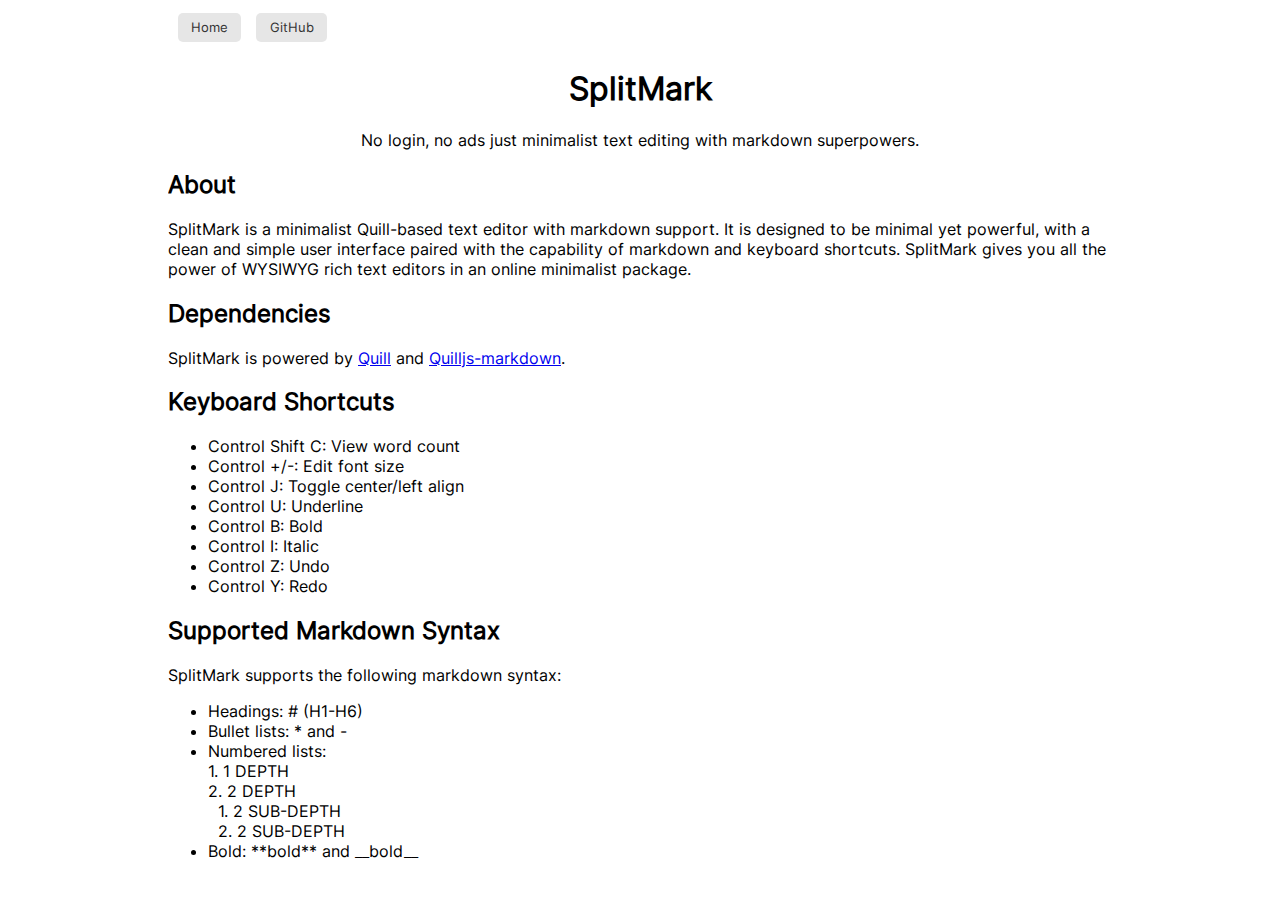
==== about.html @ 48eafffc "added about page" ====
<!DOCTYPE html>
<html lang="en">
<head>
  <meta charset="UTF-8">
  <meta name="viewport" content="width=device-width, initial-scale=1.0">
  <title>About SplitMark</title>
  <link rel="stylesheet" href="style.css">
  <!-- FontAwesome for icons -->
  <link rel="stylesheet" href="https://cdnjs.cloudflare.com/ajax/libs/font-awesome/6.5.1/css/all.min.css" integrity="sha512-DTOQO9RWCH3ppGqcWaEA1BIZOC6xxalwEsw9c2QQeAIftl+Vegovlnee1c9QX4TctnWMn13TZye+giMm8e2LwA==" crossorigin="anonymous" referrerpolicy="no-referrer" />

  <style>
    #editor-container{
      font-family: 'Inter';
    }
    body.dark-mode #editor-container p,
    body.dark-mode #editor-container h1,
    body.dark-mode #editor-container h2,
    body.dark-mode #editor-container h3,
    body.dark-mode #editor-container h4,
    body.dark-mode #editor-container h5,
    body.dark-mode #editor-container h6,
    body.dark-mode #editor-container ul,
    body.dark-mode #editor-container li {
      color: #D4D4D4; /* Adjust the color as needed */
    }
  </style>
</head>
<body>
  <div class="menu">
    <div>
      <button onclick="window.open('index.html', '_self')">Home</button>
      <button onclick="window.open('https://github.com/Clevis22/SplitMark-Text', '_self')">GitHub</button>
      <!-- Placeholder for consistency, won’t perform actions like in index.html -->
      <button style="visibility: hidden;">Save</button>
      <button style="visibility: hidden;">Load</button>
    </div>
  </div>

  <div id="editor-container">
    <h1 style="text-align:center;">SplitMark</h1>
    <p style="text-align:center;">No login, no ads just minimalist text editing with markdown superpowers.</p>
    <h2>About</h2>
    <p>SplitMark is a minimalist Quill-based text editor with markdown support. It is designed to be minimal yet powerful, with a clean and simple user interface paired with the capability of markdown and keyboard shortcuts. SplitMark gives you all the power of WYSIWYG rich text editors in an online minimalist package.</p>
    <h2>Dependencies</h2>
    <p>SplitMark is powered by <a href="https://quilljs.com/">Quill</a> and <a href="https://cloverhearts.github.io/quilljs-markdown/">Quilljs-markdown</a>.</p>
    <h2>Keyboard Shortcuts</h2>
    <ul>
     <li>Control Shift C: View word count</li>
     <li>Control +/-: Edit font size</li>
     <li>Control J: Toggle center/left align</li>
     <li>Control U: Underline</li>
     <li>Control B: Bold</li>
     <li>Control I: Italic</li>
     <li>Control Z: Undo</li>
     <li>Control Y: Redo</li>
    </ul>
    <h2>Supported Markdown Syntax</h2>
    <p>SplitMark supports the following markdown syntax:</p>
    <ul>
     <li>Headings: # (H1-H6)</li>
     <li>Bullet lists: * and - </li>
     <li>Numbered lists:<br>
      1. 1 DEPTH<br>
      2. 2 DEPTH<br>
      &nbsp 1. 2 SUB-DEPTH<br>
      &nbsp 2. 2 SUB-DEPTH</li>
     <li>Bold: **bold** and __bold__</li>
     <li>Highlight: `highlight`</li>
     <li>Strikethrough: ~~strikethrough~~</li>
     <li>Italic: *italic* and _italic_</li>
     <li>Underline: ==underline==</li>
     <li>Code block: ```code block```</li>
     <li>Task list: [] and [x]</li>
     <li>Block quote: > </li>
     <li>Link: [text](source)</li>
     <li>Image: ![alt text](source)</li>
    </ul>

    <h2>License</h2>
    <p>SplitMark is an open source project licensed under the GPL-3.0 license. You can find the full source code on <a href="https://github.com/Clevis22/SplitMark-Text">GitHub</a>.
   </div>

  <script>
    // Check theme from localStorage and apply before the page is rendered
    document.addEventListener('DOMContentLoaded', () => {
      const storedTheme = localStorage.getItem('theme');
      if (storedTheme) {
        document.body.classList.add(storedTheme);
      }
    });
  </script>
</body>
</html>
---- style.css ----
@font-face {
  font-family: 'Inter';
  src: url('Inter/static/Inter-Regular.ttf') format('truetype');
  font-weight: normal;
  font-style: normal;
}

pre{
  background-color: #f0f0f0 !important;
  color:black !important;
}



#editor-container {
  height: 90vh; /* Set a fixed height of 80% of the viewport height */
  overflow-y: auto;
  margin-top: 3em;
  border-color: white;
  
}

#editor {
  height: 90vh; /* Set a fixed height of 80% of the viewport height */
  overflow-y: auto;
  border-color: white;
  
}

#wordCountPopup {
  background: #E6E6E6;
  color: #333; 
  font-family: 'Inter', sans-serif;
  position: fixed;
  top: 50%;
  left: 50%;
  transform: translate(-50%, -50%);
  padding: 20px;
  box-shadow: 0 0 10px rgba(0, 0, 0, 0.5);
  border-radius: 5px;
  z-index: 100;
  display: none;
}

.ql-container {
    font-size: 18px !important;
}

.ql-toolbar .ql-picker-label::before,
.ql-toolbar .ql-picker-item::before {
  content: none;
}

.ql-toolbar button svg,
.ql-toolbar button i {
  vertical-align: middle;
}

.ql-toolbar button {
  line-height: normal;
}

.ql-toolbar button::before {
  display: none;
}

.dark-mode .ql-snow {
  background-color: #1E1E1E !important;
}

.dark-mode .ql-snow .ql-toolbar {
  background-color: #333 !important;
  border-color: #444 !important;
}

.dark-mode .ql-snow .ql-stroke {
  stroke: #fff;
}

.dark-mode .ql-snow .ql-fill {
  fill: #fff;
}

.dark-mode .ql-snow .ql-picker {
  color: #fff;
}

/* Editor styles */
.dark-mode .ql-snow .ql-editor {
  background-color: #1E1E1E;
  color: #fff;
}

.dark-mode .ql-snow .ql-editor.ql-blank::before {
  color: #666;
}

/* Selection styles */
.dark-mode .ql-snow .ql-editor .ql-selection {
  background-color: #3e51b5;
  color: #fff;
}

/* Syntax highlighting styles */
.dark-mode .ql-snow .ql-syntax {
  background-color: #1e1e1e;
  color: #dcdcdc;
}

/* Drop-down menu styles */
.dark-mode .ql-snow .ql-picker-options {
  background-color: #333;
  border-color: #444;
}

.dark-mode .ql-snow .ql-picker-item {
  color: #fff;
}

.dark-mode .ql-snow .ql-picker-item:hover {
  background-color: #444;
}

.dark-mode .ql-snow .ql-picker-item.ql-selected {
  background-color: #555;
}

/* Tooltip styles */
.dark-mode .ql-snow .ql-tooltip {
  background-color: #333;
  border-color: #444;
  color: #fff;
}

.dark-mode .ql-snow .ql-tooltip input {
  background-color: #212121;
  color: #fff;
  border-color: #444;
}

/* Modal styles */
.dark-mode .ql-snow .ql-modal {
  background-color: #212121;
  color: #fff;
}

.dark-mode .ql-snow .ql-modal .ql-modal-content {
  border-color: #444;
}

.dark-mode .ql-snow .ql-modal .ql-modal-backdrop {
  background-color: rgba(0, 0, 0, 0.7);
}

.dark-mode .menu {
  display: flex;
  justify-content: space-between;
  flex-wrap: nowrap;
  align-items: stretch;
  padding: .8em .8em;
  height: 1.5em;
  background-color: #1E1E1E;
  color: #D4D4D4;
  font-family: 'Inter', sans-serif;
  position: fixed; /* Add this line */
  top: 0; /* Add this line */
  left: 0; /* Add this line */
  right: 0; /* Add this line */
  z-index: 1; /* Add this line */
}

.dark-mode button {
  padding: 0.5em 1em;
  margin: 0 5px;
  cursor: pointer;
  border: none;
  border-radius: 5px;
  outline: none;
  background-color: #4A4F55;
  color: #D4D4D4;
  font-family: 'Inter', sans-serif;
}

.dark-mode button:hover {
  opacity: 0.8;
}

.dark-mode .menu a {
  text-decoration: none;
  color: #007BFF;
  margin-right: 15px;
  transition: color 0.3s ease-in-out;
}

.dark-mode .menu a:hover {
  color: #0056b3;
}

.dark-mode select {
  padding: 0.5em;
  border: 1px solid #4A4F55;
  border-radius: 5px;
  background-color: #4A4F55;
  color: #D4D4D4;
  cursor: pointer;
  font-family: 'Inter', sans-serif;
}

.dark-mode code{
  background-color: #2f3236 !important;
}

.dark-mode pre{
  background-color: #2f3236 !important;
  color:white !important;
}

body.dark-mode {
  background-color: #1E1E1E;
  margin:8px;
}

.dark-mode #wordCountPopup {
  background: #4A4F55; 
  color: #D4D4D4; 
  font-family: 'Inter', sans-serif;
  position: fixed;
  top: 50%;
  left: 50%;
  transform: translate(-50%, -50%);
  padding: 20px;
  box-shadow: 0 0 10px rgba(0, 0, 0, 0.5);
  border-radius: 5px;
  z-index: 100;
  display: none;
  
}

select:hover {
  opacity: 0.8;
}

.menu {
  display: flex;
  justify-content: space-between;
  flex-wrap: nowrap;
  align-items: stretch;
  padding: .8em .8em;
  height: 1.5em;
  background-color: white;
  color: #D4D4D4;
  font-family: 'Inter', sans-serif;
  position: fixed; /* Add this line */
  top: 0; /* Add this line */
  left: 0; /* Add this line */
  right: 0; /* Add this line */
  z-index: 1; /* Add this line */
}

button {
  padding: 0.5em 1em;
  margin: 0 5px;
  cursor: pointer;
  border: none;
  border-radius: 5px;
  outline: none;
  background-color: #E6E6E6;
  color: #333;
  font-family: 'Inter', sans-serif;
}

.githubLogo{
    width: 1.5em;
    height: 1.5em;
    vertical-align: middle; /* Align with other elements */
    margin: 0 5px; /* Similar margin to buttons for consistency */
}

.dark-mode .githubLogo{
  width: 1.5em;
  height: 1.5em;
  vertical-align: middle; /* Align with other elements */
  margin: 0 5px; /* Similar margin to buttons for consistency */
}


/* Light mode styles */
#docManagerPopup {
    position: fixed;
    top: 50%;
    left: 50%;
    transform: translate(-50%, -50%);
    background: #FFF;
    padding: 20px;
    box-shadow: 0 0 10px rgba(0, 0, 0, 0.5);
    z-index: 101;
    display: none;
    font-family: 'Inter', sans-serif;
    color: #333;
    border-radius: 5px;
    /* Add these lines */
    max-width: 80vw; /* Set the maximum width to 80% of the viewport width */
    max-height: 80vh; /* Set the maximum height to 80% of the viewport height */
    overflow: auto; /* Make the content scrollable if it exceeds the specified dimensions */
}

#docManagerPopup button {
  padding: 0.3em 1em;
  margin: .5em;
  cursor: pointer;
  border: none;
  border-radius: 5px;
  outline: none;
  background-color: #E6E6E6;
  color: #333;
  font-family: 'Inter', sans-serif;
}

#docManagerPopup button:hover {
  opacity: 0.8;
}

#docManagerPopup ul {
  list-style-type: none;
  padding: 0;
  margin: 0;
}

#docManagerPopup li {
  display: flex;
  align-items: center;
  margin-bottom: 5px;
}

#docManagerPopup li span {
  flex-grow: 1;
}

/* Dark mode styles */
.dark-mode #docManagerPopup {
  background: #4A4F55;
  color: #D4D4D4;
}

.dark-mode #docManagerPopup button {
  background-color: #333;
  color: #D4D4D4;
  
}

.dark-mode #docManagerPopup button:hover {
  opacity: 0.8;
}

.dark-mode #editor-container {
  height: 90vh; /* Set a fixed height of 80% of the viewport height */
  overflow-y: auto;
  margin-top: 3em;
  border-color: #1E1E1E !important;
}

.dark-mode #editor {
  height: 90vh; /* Set a fixed height of 80% of the viewport height */
  overflow-y: auto;
  border-color: #1E1E1E !important;
  
}


/* Add a media query for small screens */
@media only screen and (max-width: 600px) {
    button {
        padding: 0.4em 0.6em; 
        font-size: 0.8rem; 
    }
  .toggle-mode {
      padding: 0.4em 0.6em; 
      font-size: 0.8rem; 
  }

  .githubLogoContainer{
    display: none;
  }

    .dark-mode button {
        padding: 0.4em 0.6em; 
        font-size: 0.8rem; 
    }
  .dark-mode .toggle-mode {
      padding: 0.4em 0.6em; 
      font-size: 0.8rem; 
  }

}



@media (min-width: 1200px) {  /* For screens wider than 1200px */
  #editor-container {
    margin-left: 10em;
    margin-right: 10em
  }

  .dark-mode #editor-container {
    margin-left: 10em;
    margin-right: 10em
  }
  .dark-mode .menu{
    margin-left: 10em;
    margin-right: 10em
  }

  .menu{
    margin-left: 10em;
    margin-right: 10em
  }
}

/* Customize the width and background of the scrollbar */
::-webkit-scrollbar {
    width: 8px; /* or any desired size */
    
}

/* Customize the scrollbar thumb */
::-webkit-scrollbar-thumb {
    background-color: #cccccc; /* thumb color */
    border-radius: 10px; /* rounded corners */
}

/* Optional: Customize the scrollbar track */
::-webkit-scrollbar-track {
    background-color: white; /* track color */
    border-radius: 10px; /* rounded corners for the track as well */
}


.dark-mode ::-webkit-scrollbar-thumb {
    background-color: #4A4F55; /* thumb color */
    border-radius: 10px; /* rounded corners */
}

/* Optional: Customize the scrollbar track */
.dark-mode ::-webkit-scrollbar-track {
    background-color: #1E1E1E; /* track color */
    border-radius: 10px; /* rounded corners for the track as well */
}
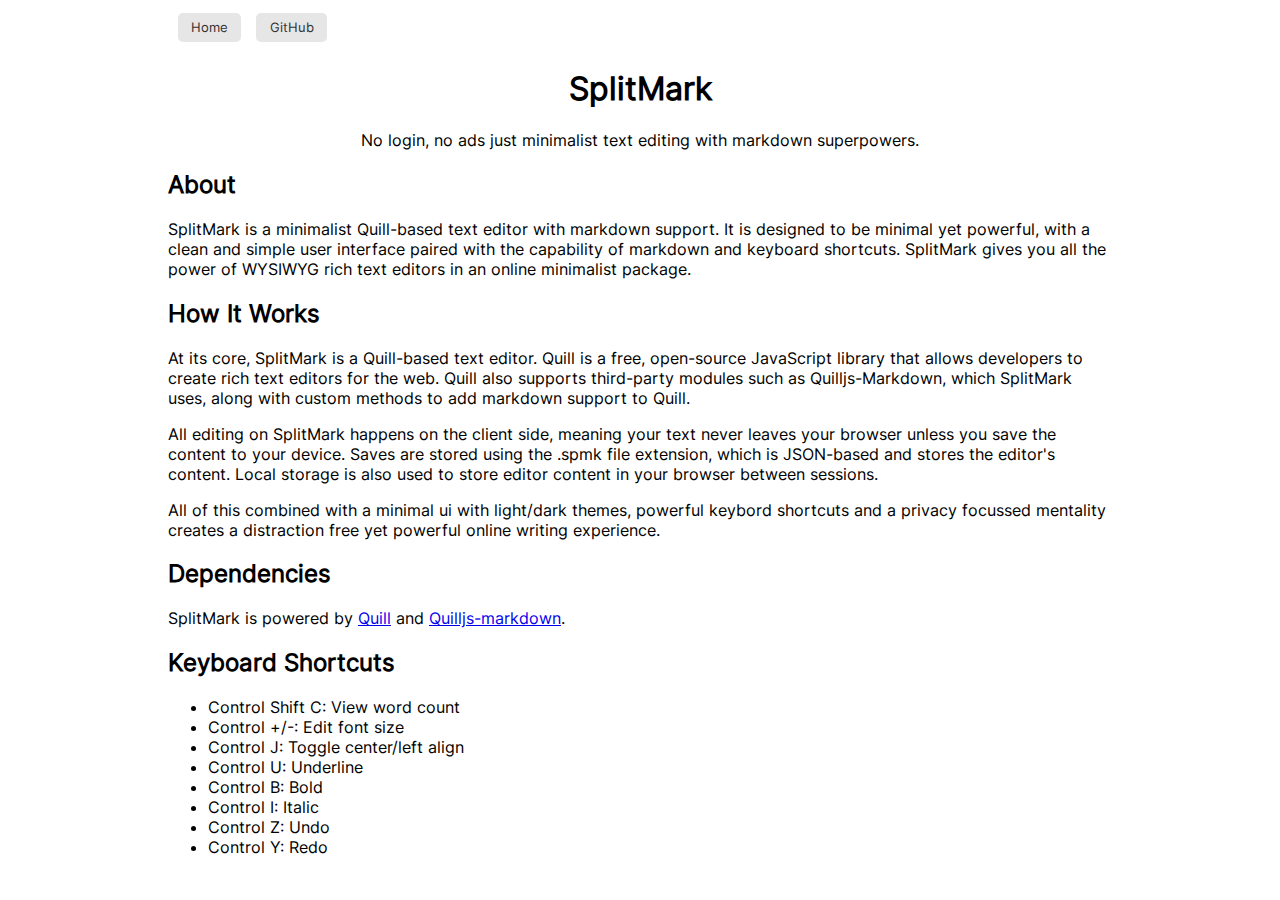
==== commit 4f2e4113: "updated readme" ====
--- a/about.html
+++ b/about.html
@@ -4,9 +4,8 @@
   <meta charset="UTF-8">
   <meta name="viewport" content="width=device-width, initial-scale=1.0">
   <title>About SplitMark</title>
+  <meta name="description" content="SplitMark is a free, minimalist online text editor with Markdown capabilities, keyboard shortcuts, and a streamlined interface for distraction-free writing.">
   <link rel="stylesheet" href="style.css">
-  <!-- FontAwesome for icons -->
-  <link rel="stylesheet" href="https://cdnjs.cloudflare.com/ajax/libs/font-awesome/6.5.1/css/all.min.css" integrity="sha512-DTOQO9RWCH3ppGqcWaEA1BIZOC6xxalwEsw9c2QQeAIftl+Vegovlnee1c9QX4TctnWMn13TZye+giMm8e2LwA==" crossorigin="anonymous" referrerpolicy="no-referrer" />
 
   <style>
     #editor-container{
@@ -41,6 +40,10 @@
     <p style="text-align:center;">No login, no ads just minimalist text editing with markdown superpowers.</p>
     <h2>About</h2>
     <p>SplitMark is a minimalist Quill-based text editor with markdown support. It is designed to be minimal yet powerful, with a clean and simple user interface paired with the capability of markdown and keyboard shortcuts. SplitMark gives you all the power of WYSIWYG rich text editors in an online minimalist package.</p>
+    <h2>How It Works</h2>
+    <p>At its core, SplitMark is a Quill-based text editor. Quill is a free, open-source JavaScript library that allows developers to create rich text editors for the web. Quill also supports third-party modules such as Quilljs-Markdown, which SplitMark uses, along with custom methods to add markdown support to Quill.</p>
+    <p>All editing on SplitMark happens on the client side, meaning your text never leaves your browser unless you save the content to your device. Saves are stored using the .spmk file extension, which is JSON-based and stores the editor's content. Local storage is also used to store editor content in your browser between sessions.</p>
+    <p>All of this combined with a minimal ui with light/dark themes, powerful keybord shortcuts and a privacy focussed mentality creates a distraction free yet powerful online writing experience.</p>
     <h2>Dependencies</h2>
     <p>SplitMark is powered by <a href="https://quilljs.com/">Quill</a> and <a href="https://cloverhearts.github.io/quilljs-markdown/">Quilljs-markdown</a>.</p>
     <h2>Keyboard Shortcuts</h2>
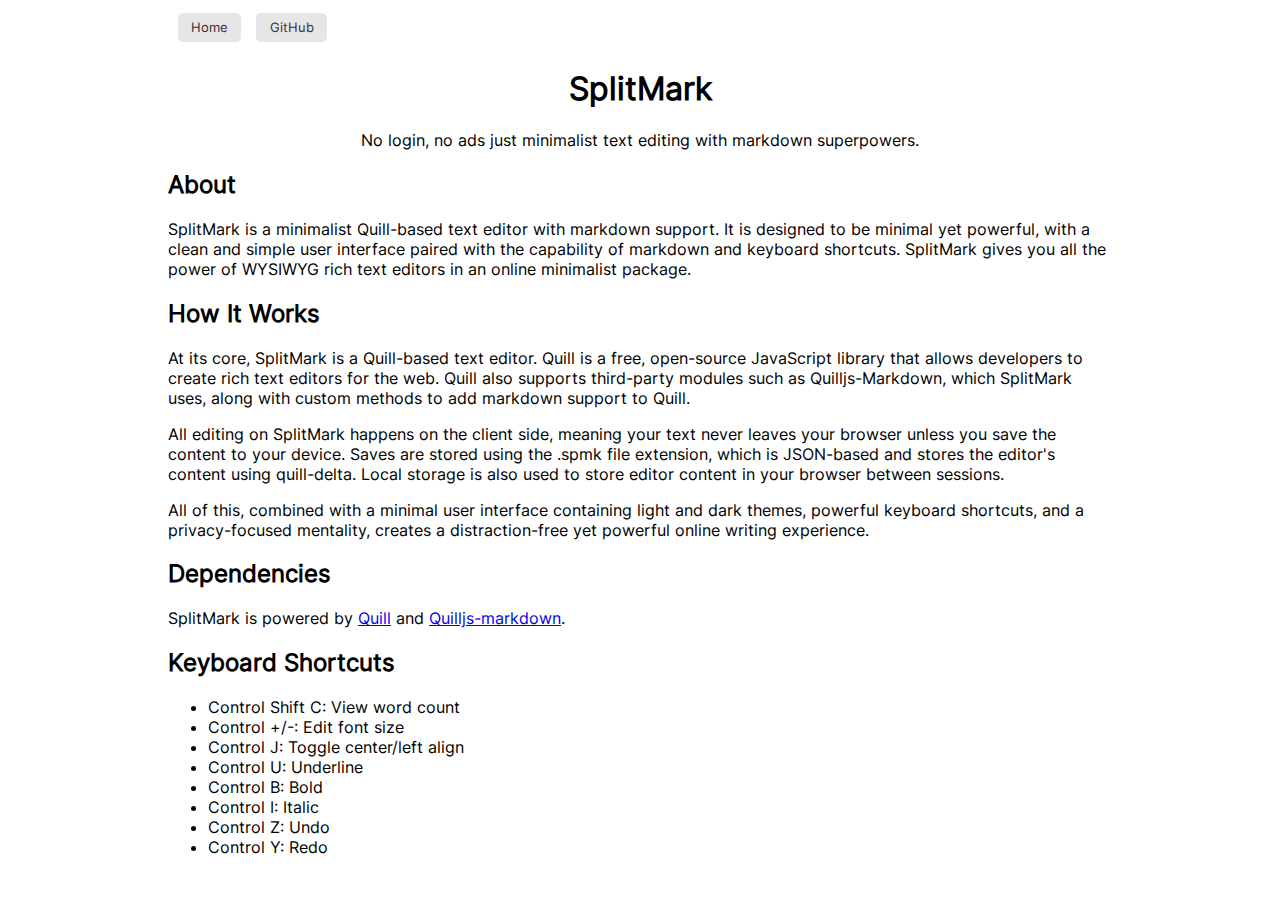
==== commit 64f2cb86: "updated readme" ====
--- a/about.html
+++ b/about.html
@@ -42,8 +42,8 @@
     <p>SplitMark is a minimalist Quill-based text editor with markdown support. It is designed to be minimal yet powerful, with a clean and simple user interface paired with the capability of markdown and keyboard shortcuts. SplitMark gives you all the power of WYSIWYG rich text editors in an online minimalist package.</p>
     <h2>How It Works</h2>
     <p>At its core, SplitMark is a Quill-based text editor. Quill is a free, open-source JavaScript library that allows developers to create rich text editors for the web. Quill also supports third-party modules such as Quilljs-Markdown, which SplitMark uses, along with custom methods to add markdown support to Quill.</p>
-    <p>All editing on SplitMark happens on the client side, meaning your text never leaves your browser unless you save the content to your device. Saves are stored using the .spmk file extension, which is JSON-based and stores the editor's content. Local storage is also used to store editor content in your browser between sessions.</p>
-    <p>All of this combined with a minimal ui with light/dark themes, powerful keybord shortcuts and a privacy focussed mentality creates a distraction free yet powerful online writing experience.</p>
+    <p>All editing on SplitMark happens on the client side, meaning your text never leaves your browser unless you save the content to your device. Saves are stored using the .spmk file extension, which is JSON-based and stores the editor's content using quill-delta. Local storage is also used to store editor content in your browser between sessions.</p>
+    <p>All of this, combined with a minimal user interface containing light and dark themes, powerful keyboard shortcuts, and a privacy-focused mentality, creates a distraction-free yet powerful online writing experience.</p>
     <h2>Dependencies</h2>
     <p>SplitMark is powered by <a href="https://quilljs.com/">Quill</a> and <a href="https://cloverhearts.github.io/quilljs-markdown/">Quilljs-markdown</a>.</p>
     <h2>Keyboard Shortcuts</h2>
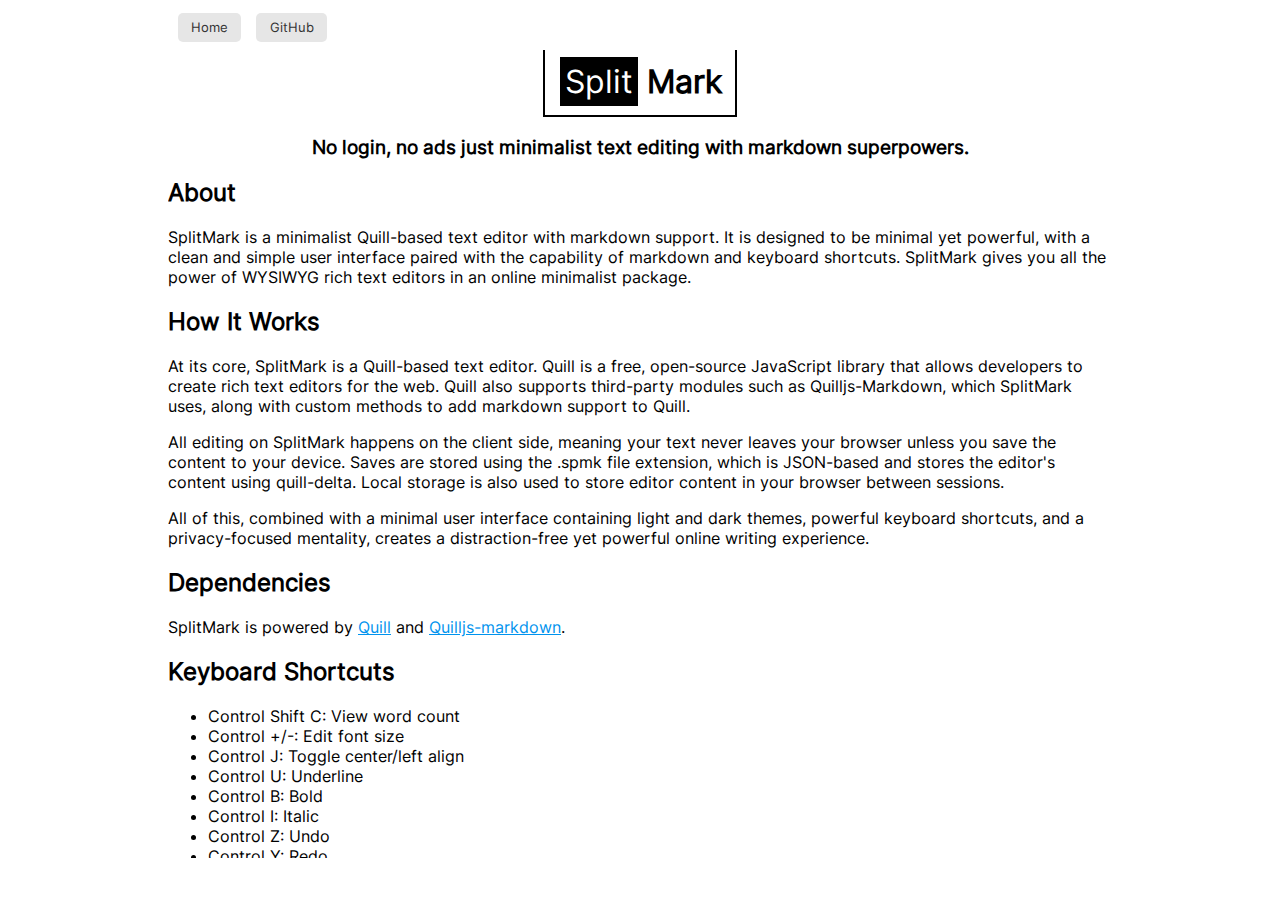
==== commit d5d8ab2f: "Added ability to load .txt files, updated styling, updated about page" ====
--- a/about.html
+++ b/about.html
@@ -3,7 +3,7 @@
 <head>
   <meta charset="UTF-8">
   <meta name="viewport" content="width=device-width, initial-scale=1.0">
-  <title>About SplitMark</title>
+  <title>SplitMark: About</title>
   <meta name="description" content="SplitMark is a free, minimalist online text editor with Markdown capabilities, keyboard shortcuts, and a streamlined interface for distraction-free writing.">
   <link rel="stylesheet" href="style.css">
 
@@ -11,6 +11,32 @@
     #editor-container{
       font-family: 'Inter';
     }
+
+    .splitmark-container {
+      display: flex;
+      flex-direction: column;
+      align-items: center;
+      margin: 0 auto;  /* Center the logo horizontally */
+      width: 170px;  /* Set a width for the container */
+      padding: 10px;  /* Add padding for the border */
+      border: 2px solid black;  /* Define a border style, width, and color */
+      background-color: white;  /* Set a background color */
+    }
+
+    .splitmark-text {
+      color: #000;
+      font-size: 2em;
+      line-height: 1;
+      margin: .2em;
+    }
+
+    .splitmark-text span {
+      margin-left: 1px;
+      background-color: black;
+      color: white;
+      padding: 5px;
+    }
+    
     body.dark-mode #editor-container p,
     body.dark-mode #editor-container h1,
     body.dark-mode #editor-container h2,
@@ -36,8 +62,11 @@
   </div>
 
   <div id="editor-container">
-    <h1 style="text-align:center;">SplitMark</h1>
-    <p style="text-align:center;">No login, no ads just minimalist text editing with markdown superpowers.</p>
+    <div class="splitmark-container">
+      <span class="splitmark-text"><span>Split</span>&nbsp;<strong>Mark</strong></span>
+    </div>
+    
+    <h3 style="text-align:center;">No login, no ads just minimalist text editing with markdown superpowers.</h3>
     <h2>About</h2>
     <p>SplitMark is a minimalist Quill-based text editor with markdown support. It is designed to be minimal yet powerful, with a clean and simple user interface paired with the capability of markdown and keyboard shortcuts. SplitMark gives you all the power of WYSIWYG rich text editors in an online minimalist package.</p>
     <h2>How It Works</h2>
@@ -79,6 +108,13 @@
      <li>Image: ![alt text](source)</li>
     </ul>
 
+    <h2>Socials</h2>
+    <ul>
+      <li><a href="https://didthis.app/user/Clevis22/project/v973j">Didthis</a></li>
+      <li><a href="https://twitter.com/SplitMark1">Twitter</a></li>
+      <li><a href="https://bsky.app/profile/splitmark.com">Bluesky</a></li>
+    </ul>
+    
     <h2>License</h2>
     <p>SplitMark is an open source project licensed under the GPL-3.0 license. You can find the full source code on <a href="https://github.com/Clevis22/SplitMark-Text">GitHub</a>.
    </div>
--- a/style.css
+++ b/style.css
@@ -11,7 +11,9 @@
   color:black !important;
 }
 
-
+#editor-container a{
+  color:#0093ee;
+}
 
 #editor-container {
   height: 90vh; /* Set a fixed height of 80% of the viewport height */
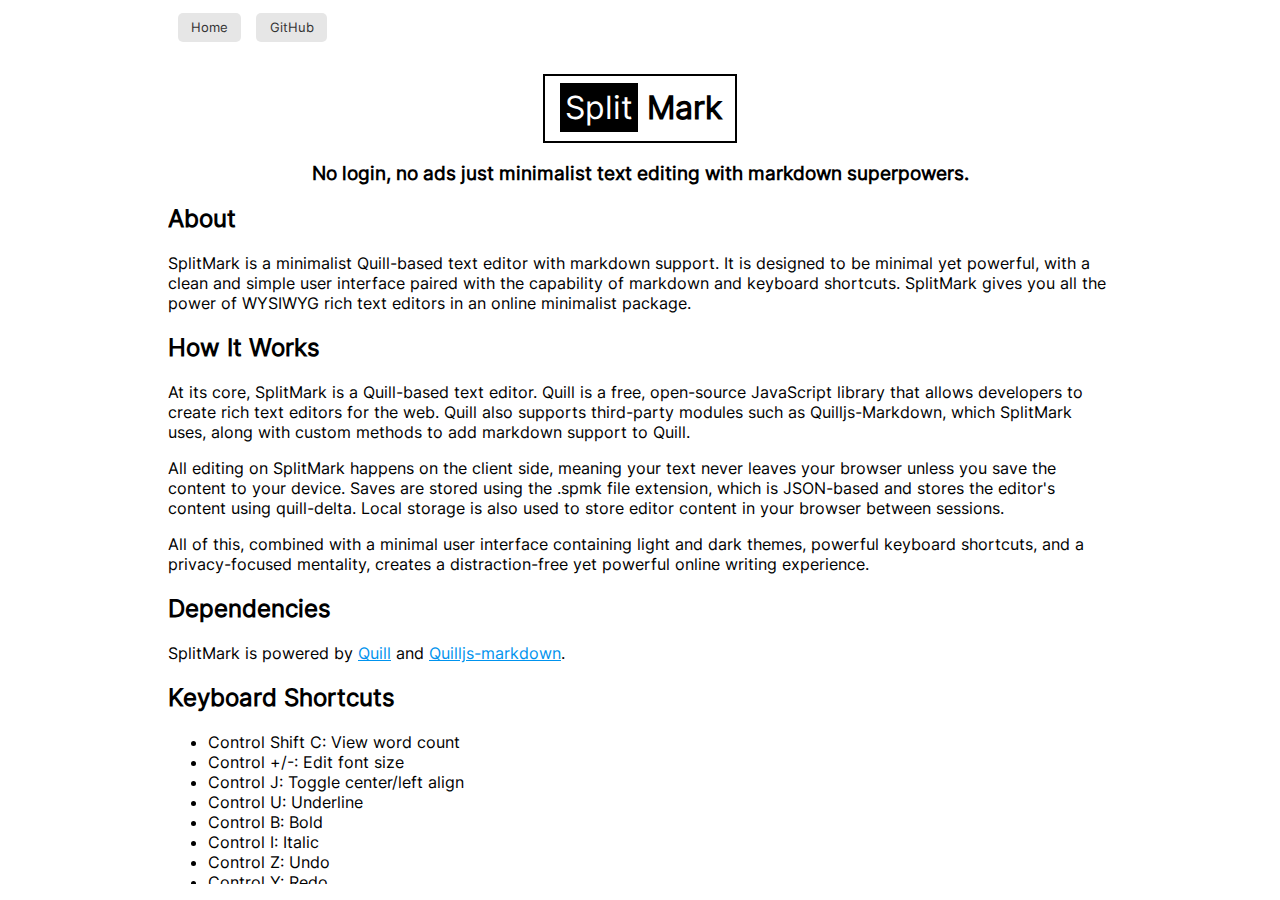
==== commit b490d827: "Added ability to toggle between 3 tabs" ====
--- a/about.html
+++ b/about.html
@@ -60,7 +60,7 @@
       <button style="visibility: hidden;">Load</button>
     </div>
   </div>
-
+<br>
   <div id="editor-container">
     <div class="splitmark-container">
       <span class="splitmark-text"><span>Split</span>&nbsp;<strong>Mark</strong></span>
--- a/style.css
+++ b/style.css
@@ -22,6 +22,8 @@
   border-color: white;
   
 }
+
+
 
 #editor {
   height: 90vh; /* Set a fixed height of 80% of the viewport height */
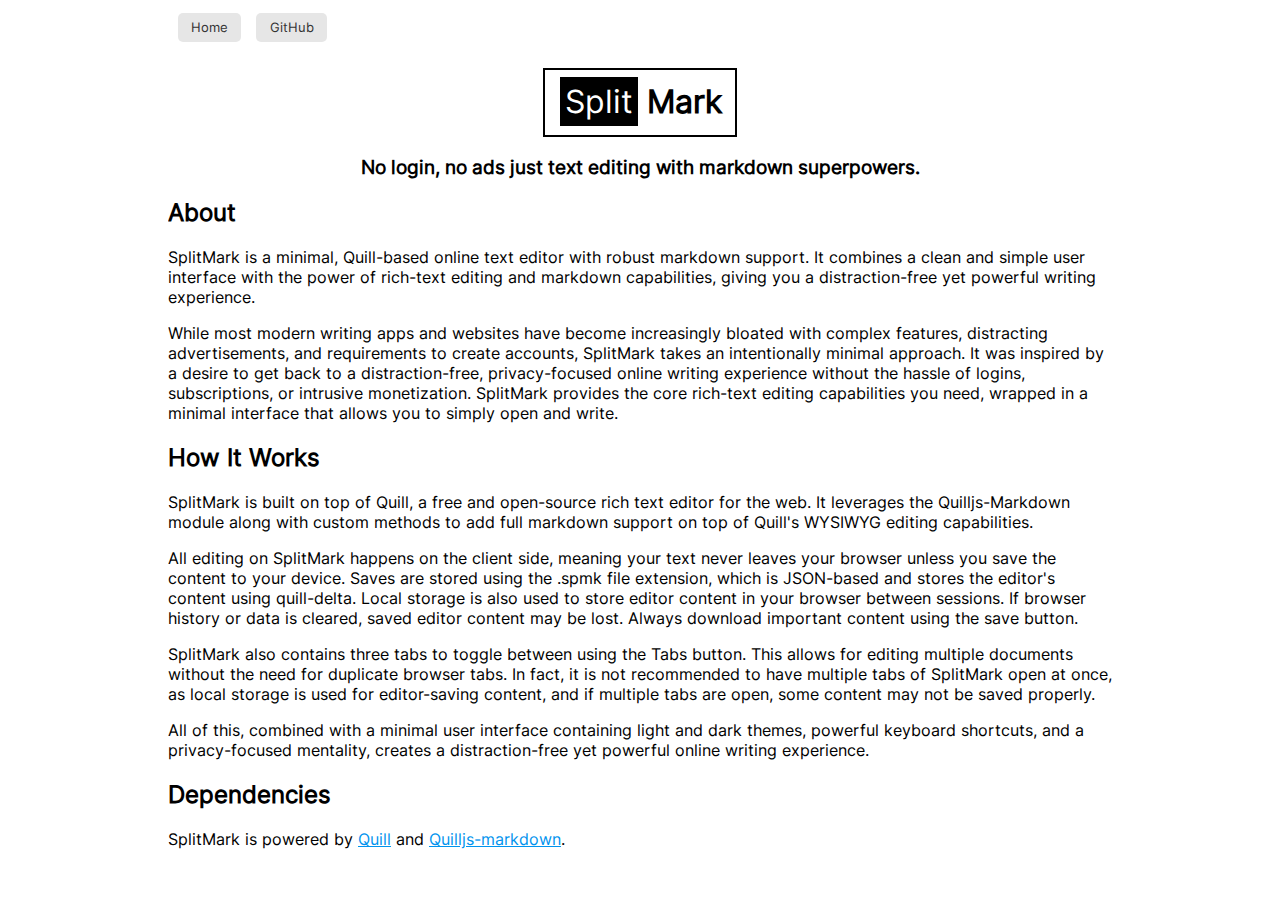
==== commit 04e2ce6d: "readme updated and styling changes" ====
--- a/about.html
+++ b/about.html
@@ -60,18 +60,21 @@
       <button style="visibility: hidden;">Load</button>
     </div>
   </div>
-<br>
   <div id="editor-container">
+    <br>
     <div class="splitmark-container">
       <span class="splitmark-text"><span>Split</span>&nbsp;<strong>Mark</strong></span>
     </div>
     
-    <h3 style="text-align:center;">No login, no ads just minimalist text editing with markdown superpowers.</h3>
+    <h3 style="text-align:center;">No login, no ads just text editing with markdown superpowers.</h3>
     <h2>About</h2>
-    <p>SplitMark is a minimalist Quill-based text editor with markdown support. It is designed to be minimal yet powerful, with a clean and simple user interface paired with the capability of markdown and keyboard shortcuts. SplitMark gives you all the power of WYSIWYG rich text editors in an online minimalist package.</p>
+    <p>SplitMark is a minimal, Quill-based online text editor with robust markdown support. It combines a clean and simple user interface with the power of rich-text editing and markdown capabilities, giving you a distraction-free yet powerful writing experience.</p>
+    <p>While most modern writing apps and websites have become increasingly bloated with complex features, distracting advertisements, and requirements to create accounts, SplitMark takes an intentionally minimal approach. It was inspired by a desire to get back to a distraction-free, privacy-focused online writing experience without the hassle of logins, subscriptions, or intrusive monetization. SplitMark provides the core rich-text editing capabilities you need, wrapped in a minimal interface that allows you to simply open and write.
+</p>
     <h2>How It Works</h2>
-    <p>At its core, SplitMark is a Quill-based text editor. Quill is a free, open-source JavaScript library that allows developers to create rich text editors for the web. Quill also supports third-party modules such as Quilljs-Markdown, which SplitMark uses, along with custom methods to add markdown support to Quill.</p>
-    <p>All editing on SplitMark happens on the client side, meaning your text never leaves your browser unless you save the content to your device. Saves are stored using the .spmk file extension, which is JSON-based and stores the editor's content using quill-delta. Local storage is also used to store editor content in your browser between sessions.</p>
+    <p>SplitMark is built on top of Quill, a free and open-source rich text editor for the web. It leverages the Quilljs-Markdown module along with custom methods to add full markdown support on top of Quill's WYSIWYG editing capabilities.</p>
+    <p>All editing on SplitMark happens on the client side, meaning your text never leaves your browser unless you save the content to your device. Saves are stored using the .spmk file extension, which is JSON-based and stores the editor's content using quill-delta. Local storage is also used to store editor content in your browser between sessions. If browser history or data is cleared, saved editor content may be lost. Always download important content using the save button.</p>
+    <p>SplitMark also contains three tabs to toggle between using the Tabs button. This allows for editing multiple documents without the need for duplicate browser tabs. In fact, it is not recommended to have multiple tabs of SplitMark open at once, as local storage is used for editor-saving content, and if multiple tabs are open, some content may not be saved properly.</p>
     <p>All of this, combined with a minimal user interface containing light and dark themes, powerful keyboard shortcuts, and a privacy-focused mentality, creates a distraction-free yet powerful online writing experience.</p>
     <h2>Dependencies</h2>
     <p>SplitMark is powered by <a href="https://quilljs.com/">Quill</a> and <a href="https://cloverhearts.github.io/quilljs-markdown/">Quilljs-markdown</a>.</p>
